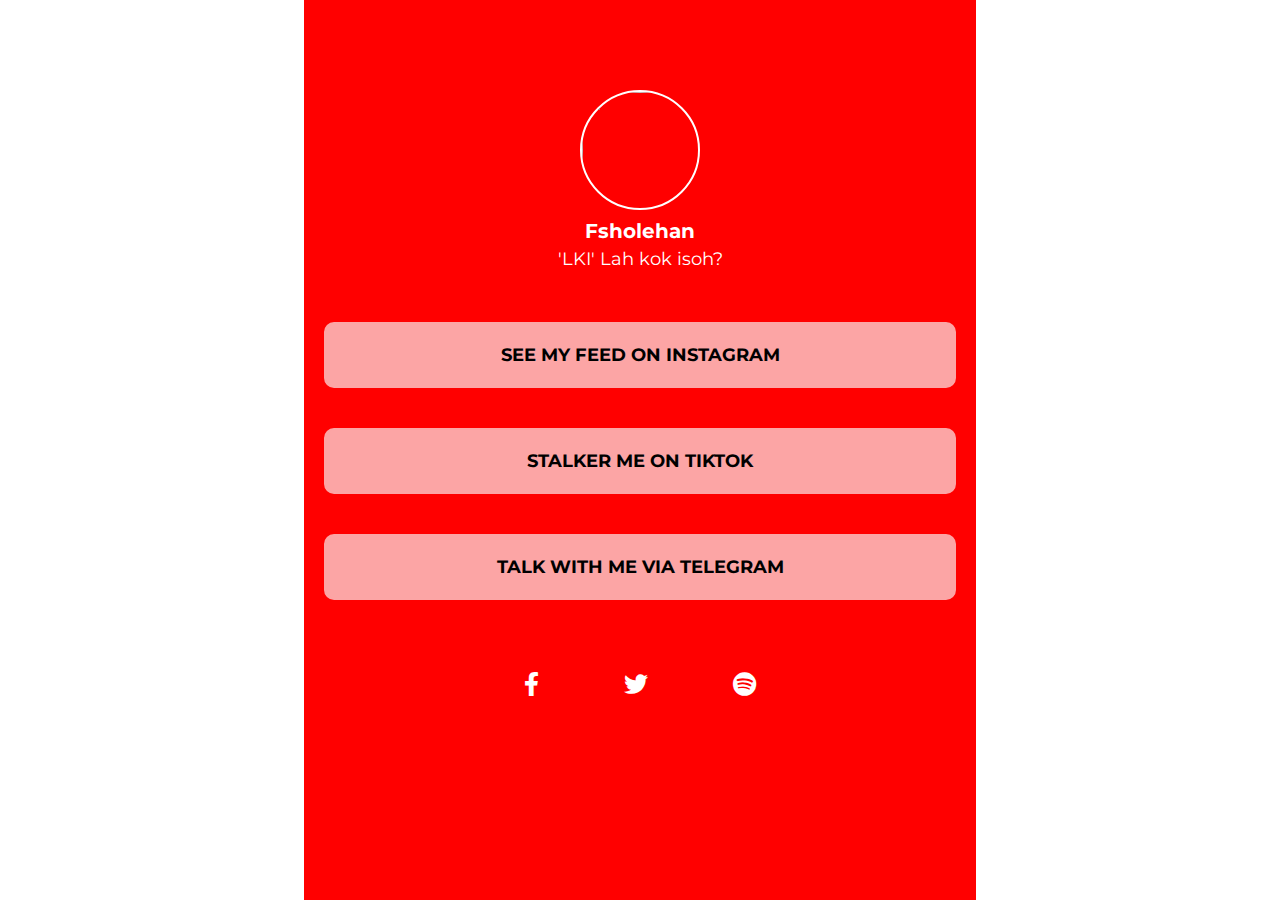
==== v3/index.html @ 8e3667f8 "Initial commit" ====
<!DOCTYPE html>
<html lang="en">
  <head>
    <meta charset="UTF-8" />
    <meta http-equiv="X-UA-Compatible" content="IE=edge" />
    <meta name="viewport" content="width=device-width, initial-scale=1.0" />
    <link
      rel="stylesheet"
      href="https://cdnjs.cloudflare.com/ajax/libs/font-awesome/5.15.2/css/all.min.css"
    />
    <link rel="stylesheet" href="style.css" />
    <title>Sosmed Page V3</title>
  </head>
  <body>
    <section class="wrapper">
      <img
        class="img-bg"
        src="https://images.unsplash.com/photo-1645535846231-55f3447509c8?ixlib=rb-1.2.1&ixid=MnwxMjA3fDB8MHxwaG90by1wYWdlfHx8fGVufDB8fHx8&auto=format&fit=crop&w=435&q=80"
        alt=""
      />
      <div class="wrap_list">
        <div class="first_wrap">
          <img
            class="img-thumb"
            src="https://images.unsplash.com/photo-1633332755192-727a05c4013d?ixlib=rb-1.2.1&ixid=MnwxMjA3fDB8MHxwaG90by1wYWdlfHx8fGVufDB8fHx8&auto=format&fit=crop&w=580&q=80"
            alt=""
          />
          <h1>Fsholehan</h1>
          <h2>'LKI' Lah kok isoh?</h2>
        </div>
        <div class="second_wrap">
          <a class="btn" href="https://instagram.com/fsholehan"
            >See my feed on instagram</a
          >
          <a class="btn" href="https://tiktok.com/@fuadsholehan"
            >Stalker me on Tiktok</a
          >
          <a class="btn" href="https://t.me/fuadnur25"
            >Talk with me via Telegram</a
          >
        </div>
        <div class="third_wrap">
          <a href="#">
            <i class="fab fa-facebook-f"></i>
          </a>
          <a href="#">
            <i class="fab fa-twitter"></i>
          </a>
          <a href="#">
            <i class="fab fa-spotify"></i>
          </a>
        </div>
      </div>
    </section>
  </body>
</html>
---- v3/style.css ----
@import url("https://fonts.googleapis.com/css2?family=Montserrat:ital,wght@0,100;0,200;0,300;0,400;0,500;0,600;0,700;0,800;0,900;1,100;1,200;1,300;1,400;1,500;1,600;1,700;1,800;1,900&display=swap");

:root {
  --brown: #fca5a5;
}

* {
  margin: 0;
  padding: 0;
  box-sizing: border-box;
}

body {
  font-family: "Montserrat", sans-serif;
  position: relative;
}

.wrapper {
  height: 100vh;
  width: 100%;
  padding: 0;
  margin: 0 auto;
  position: relative;
  background-color: red;
}

.img-bg {
  width: 100%;
  min-height: 100vh;
  object-fit: cover;
  position: relative;
}

.wrap_list {
  width: 100%;
  padding: 0 20px;
  position: absolute;
  top: 10%;
  display: flex;
  flex-direction: column;
  align-items: center;
}

.first_wrap {
  text-align: center;
  color: #fff;
  font-weight: bold;
}

.img-thumb {
  width: 120px;
  height: 120px;
  border-radius: 99999px;
  border: 2px solid #fff;
}

.first_wrap h1 {
  font-size: 20px;
  line-height: 30px;
}

.first_wrap h2 {
  font-size: 18px;
  line-height: 26px;
  font-weight: 400;
}

.second_wrap {
  margin: 30px 0;
  display: flex;
  flex-direction: column;
  width: 100%;
}

.btn {
  text-decoration: none;
  width: 100%;
  display: block;
  background-color: var(--brown);
  padding: 20px 0;
  text-align: center;
  color: black;
  border: 2px solid var(--brown);
  margin: 20px 0;
  font-size: 18px;
  font-weight: 700;
  text-transform: uppercase;
  transition: all 0.3s;
  border-radius: 10px;
}

.btn:hover {
  background-color: transparent;
  color: #fff;
}

.third_wrap {
  width: 50%;
  margin: 20px auto;
  display: flex;
  align-items: center;
  justify-content: space-around;
  font-size: 24px;
  color: #fff;
}

.third_wrap a {
  color: #fff;
  text-decoration: none;
}

@media screen and (min-width: 998px) {
  .wrapper {
    max-width: 672px;
    padding: 0;
  }
}
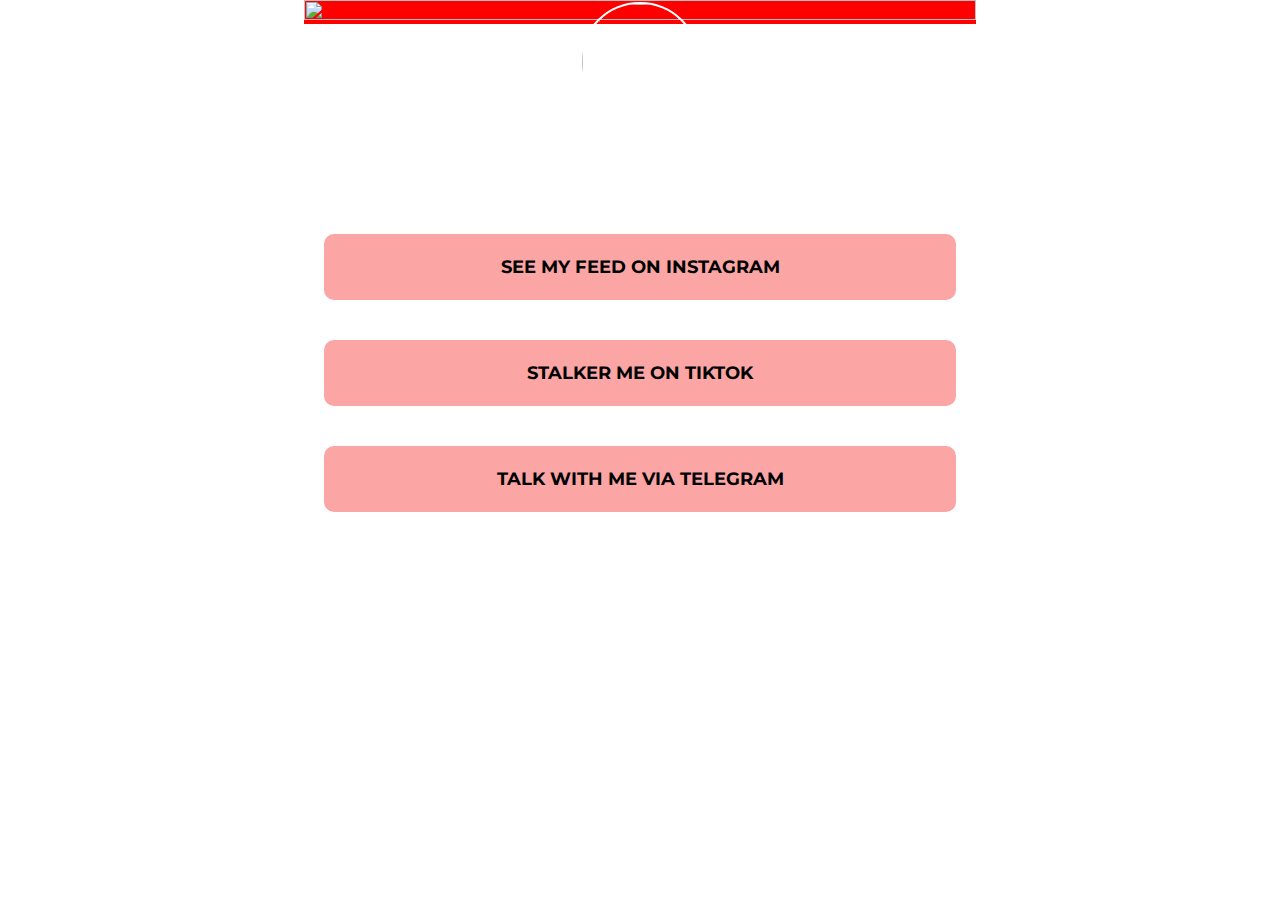
==== commit 551be19b: "Update index.html" ====
--- a/v3/index.html
+++ b/v3/index.html
@@ -52,5 +52,13 @@
         </div>
       </div>
     </section>
+<script>
+const appHeight = () => {
+    const doc = document.documentElement
+    doc.style.setProperty('--app-height', `${window.innerHeight}px`)
+}
+window.addEventListener('resize', appHeight)
+appHeight()
+</script>
   </body>
 </html>
--- a/v3/style.css
+++ b/v3/style.css
@@ -17,6 +17,7 @@
 
 .wrapper {
   height: 100vh;
+height: -webkit-fill-available;
   width: 100%;
   padding: 0;
   margin: 0 auto;
@@ -26,7 +27,8 @@
 
 .img-bg {
   width: 100%;
-  min-height: 100vh;
+  height: 100vh;
+height: -webkit-fill-available;
   object-fit: cover;
   position: relative;
 }
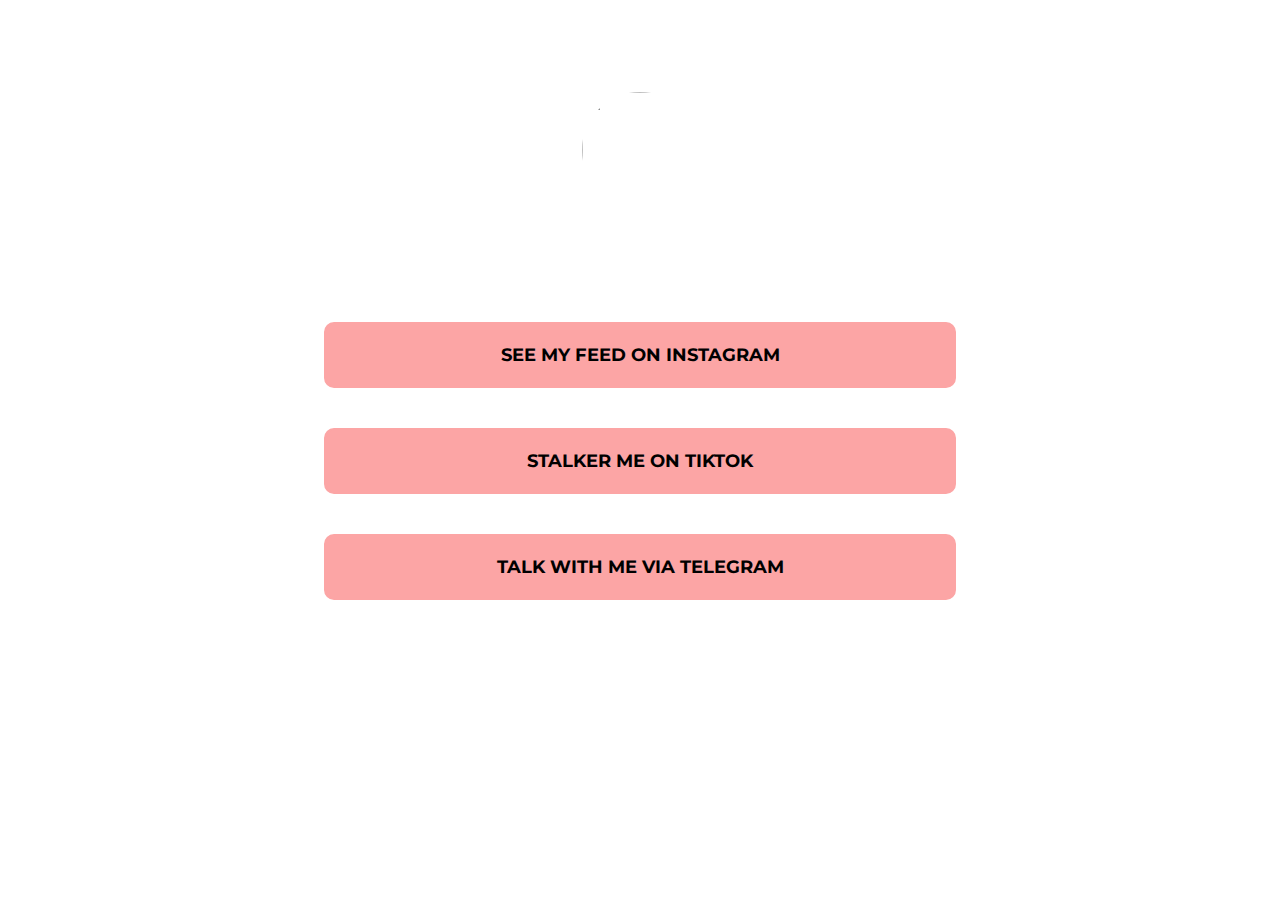
==== commit 5124c087: "Update index.html" ====
--- a/v3/index.html
+++ b/v3/index.html
@@ -52,13 +52,6 @@
         </div>
       </div>
     </section>
-<script>
-const appHeight = () => {
-    const doc = document.documentElement
-    doc.style.setProperty('--app-height', `${window.innerHeight}px`)
-}
-window.addEventListener('resize', appHeight)
-appHeight()
-</script>
+
   </body>
 </html>
--- a/v3/style.css
+++ b/v3/style.css
@@ -13,22 +13,21 @@
 body {
   font-family: "Montserrat", sans-serif;
   position: relative;
+  height: -webkit-fill-available;
 }
 
 .wrapper {
-  height: 100vh;
-height: -webkit-fill-available;
+  min-height: 100vh;
+  min-height: -webkit-fill-available;
   width: 100%;
   padding: 0;
   margin: 0 auto;
   position: relative;
-  background-color: red;
 }
 
 .img-bg {
   width: 100%;
-  height: 100vh;
-height: -webkit-fill-available;
+  min-height: 100vh;
   object-fit: cover;
   position: relative;
 }
